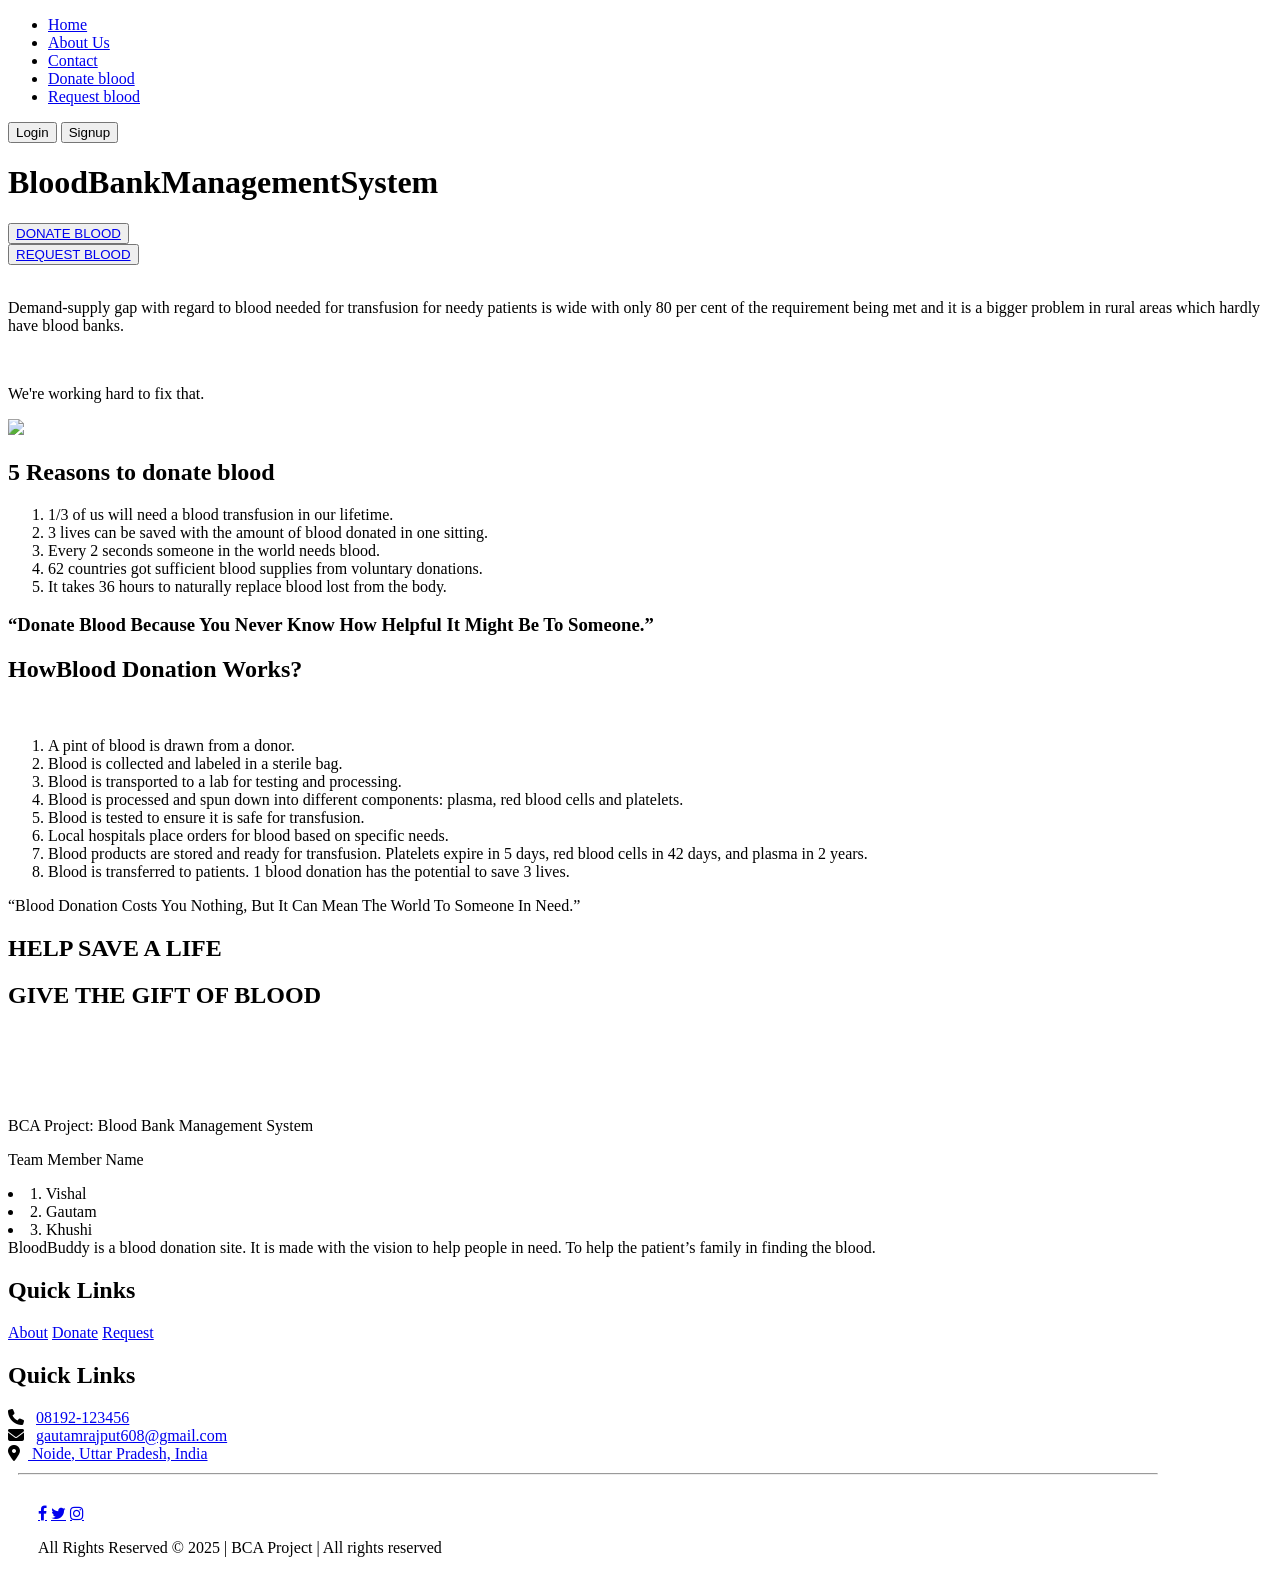
==== index.html @ 373af6b0 "Add files via upload" ====
<!DOCTYPE html>
<html lang="en">
  <head>
    <meta charset="UTF-8" />
    <meta http-equiv="X-UA-Compatible" content="IE=edge" />
    <meta name="viewport" content="width=device-width, initial-scale=1.0" />
    <title>BloodBuddy</title>
    <link rel="stylesheet" href="./css/style.css" />
   

    <!-- Font Awesome CDN  -->
    <link
      rel="stylesheet"
      href="https://cdnjs.cloudflare.com/ajax/libs/font-awesome/6.2.0/css/all.min.css"
    />
    <link
      rel="stylesheet"
      href="https://cdnjs.cloudflare.com/ajax/libs/font-awesome/4.7.0/css/font-awesome.min.css"
    />
  </head>

  <body>
    <div class="banner">
      <div class="navbar">
        <ul>
          <li><a href="#">Home</a></li>
          <li><a href="html/about.html">About Us</a></li>
          <li><a href="html/contact.html">Contact</a></li>
          <li><a href="html/donate.html">Donate blood</a></li>
          <li><a href="html/request.html">Request blood</a></li>
        </ul>
        <div></div>
        <div></div>
        <div></div>
        <div></div>

        <!--  Login button  -->
        <a href="./html/login.html"
          ><button class="button-24" role="button">Login</button></a
        >
        <a href="./html/signup.html"
          ><button class="button-24" role="button">Signup</button></a
        >
      </div>

      <div class="content">
        <h1>BloodBankManagementSystem</h1>
        <!-- <p>
          “Blood Donation Is A Small Act Of Kindness That Does Great And Big
          Wonders.”
        </p> -->

        <div>
          <button
            type="button"
            onclick="location.href='html/donate.html'"
            value="click here"
          >
            <span></span><a href="html/donate.html">DONATE BLOOD</a>
          </button>

          <div class="space"></div>

          <button
            type="button"
            onclick="location.href='html/request.html'"
            value="click here"
          >
            <span></span><a href="html/request.html">REQUEST BLOOD</a>
          </button>
          <div class="space"></div>
        </div>
      </div>
    </div>
    <br />
    <div class="firstblock">
      <div class="text">
        <p>
          Demand-supply gap with regard to blood needed for transfusion for
          needy patients is wide with only 80 per cent of the requirement being
          met and it is a bigger problem in rural areas which hardly have blood
          banks.
        </p>
        <br />
        <p>
          <span>We're working hard to fix that.</span>
        </p>
      </div>

      <div class="img-container">
        <img src="./images/donate.jpg" class="donate" />
      </div>
    </div>

    <div class="reasons-to-donate">
      <h2>5 Reasons to donate blood</h2>
      <ol>
        <li>1/3 of us will need a blood transfusion in our lifetime.</li>
        <li>
          3 lives can be saved with the amount of blood donated in one sitting.
        </li>
        <li>Every 2 seconds someone in the world needs blood.</li>
        <li>
          62 countries got sufficient blood supplies from voluntary donations.
        </li>
        <li>
          It takes 36 hours to naturally replace blood lost from the body.
        </li>
      </ol>
      <h3>
        “Donate Blood Because You Never Know How Helpful It Might Be To
        Someone.”
      </h3>
    </div>

    <div class="donated-blood">
      <h2><span>How</span>Blood Donation Works?</h2>
      <img src="./images/home02.png" alt="" />
      <ol>
        <li>A pint of blood is drawn from a donor.</li>
        <li>Blood is collected and labeled in a sterile bag.</li>
        <li>Blood is transported to a lab for testing and processing.</li>
        <li>
          Blood is processed and spun down into different components: plasma,
          red blood cells and platelets.
        </li>
        <li>Blood is tested to ensure it is safe for transfusion.</li>
        <li>Local hospitals place orders for blood based on specific needs.</li>
        <li>
          Blood products are stored and ready for transfusion. Platelets expire
          in 5 days, red blood cells in 42 days, and plasma in 2 years.
        </li>
        <li>
          Blood is transferred to patients. 1 blood donation has the potential
          to save 3 lives.
        </li>
      </ol>
    </div>

    <!-- Footer section -->
    <footer>
      <div class="data">
        <div class="slogan">
          <span>“Blood Donation Costs You Nothing,</span> But It Can Mean The
          World To Someone In Need.”
        </div>
        <div class="row">
          <div class="left">
            <h2><span>HELP SAVE A LIFE</span></h2>
            <h2>GIVE THE GIFT OF BLOOD</h2>

            <div class="empty-space"><br /><br /></div>
          </div>
          <div class="right">
            <img src="./images/blood.png" alt="" />
          </div>
        </div>
      </div>
      <div class="details">
        <div class="left">
          <br />
          <p>
          <p> BCA Project: Blood Bank Management System </p>
          <p>Team Member Name</p>
          <li>1.  Vishal</li>
          <li>2.  Gautam</li>
          <li>3.  Khushi</li>
            BloodBuddy is a blood donation site. It is made with the vision to
            help people in need. To help the patient’s family in finding the
            blood.
          </p>
        </div>
        <div class="middle">
          <h2>Quick Links</h2>
          <a href="about.html">About</a>
          <a href="donate.html">Donate</a>
          <a href="request.html">Request</a>
        </div>

        <div class="right">
          <h2>Quick Links</h2>

          <div class="phone">
            <i class="fa-solid fa-phone"></i> &nbsp;
            <a href="tel:08192-275123">08192-123456</a>
          </div>
          <div class="email">
            <i class="fa-solid fa-envelope"></i> &nbsp;
            <a href="mailto:gautamrajput608@gmail.com">gautamrajput608@gmail.com </a>
          </div>
          <div class="location">
            <i class="fa-solid fa-location-dot"></i> &nbsp;<a
              href="https://maps.app.goo.gl/kCun5JXrX1xoZ6sb9"
              target="_blank"
              rel="noopener noreferrer"
              > Noide, Uttar Pradesh, India
            </a>
          </div>
        </div>
      </div>
      <hr style="width: 90%; margin: 10px" />
      <div class="copyright" style="margin: 30px">
        <!-- Add font awesome icons -->
        <div>
          <a href="https://www.facebook.com/" class="fa fa-facebook"></a>
          <a href="https://twitter.com/" class="fa fa-twitter"></a>
          <a href="https://www.instagram.com/" class="fa fa-instagram"></a>
        </div>
        <p>All Rights Reserved © 2025 | BCA Project | All rights reserved</p>
      </div>
    </footer>
  </body>
</html>
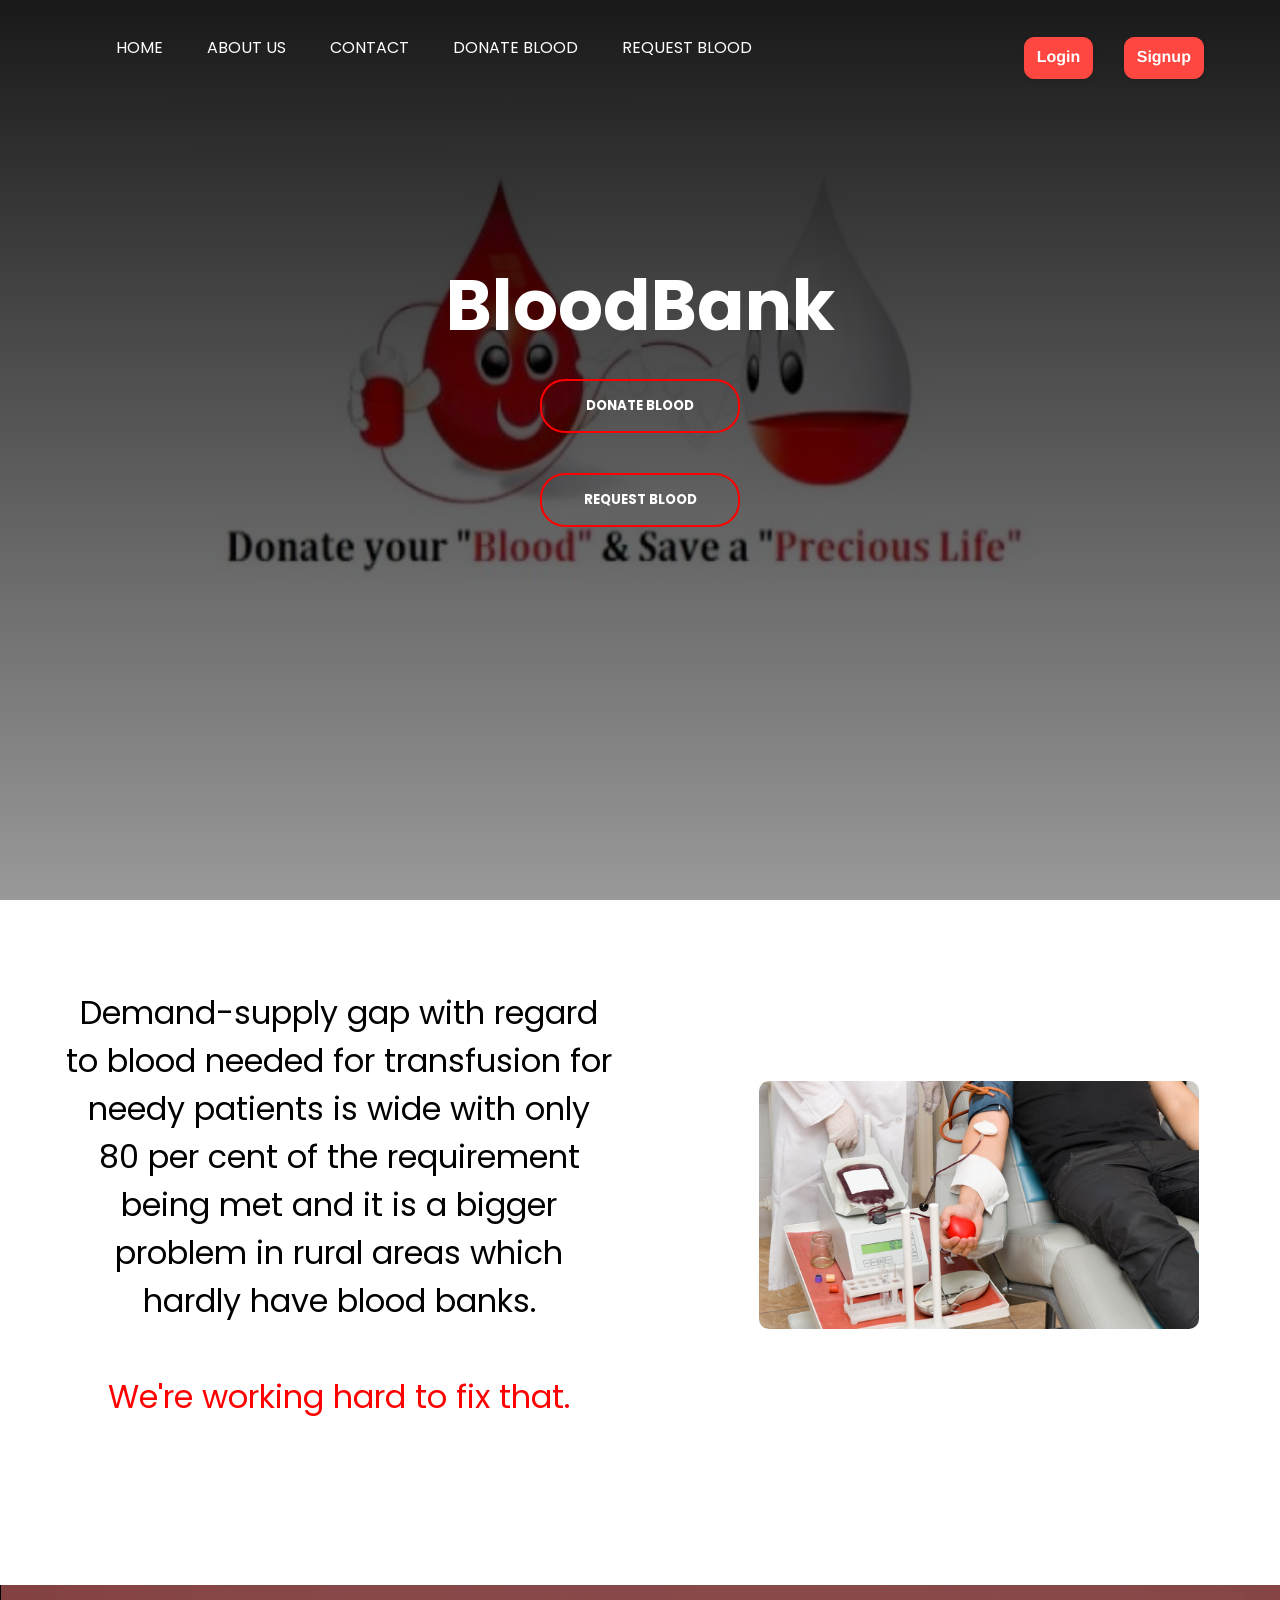
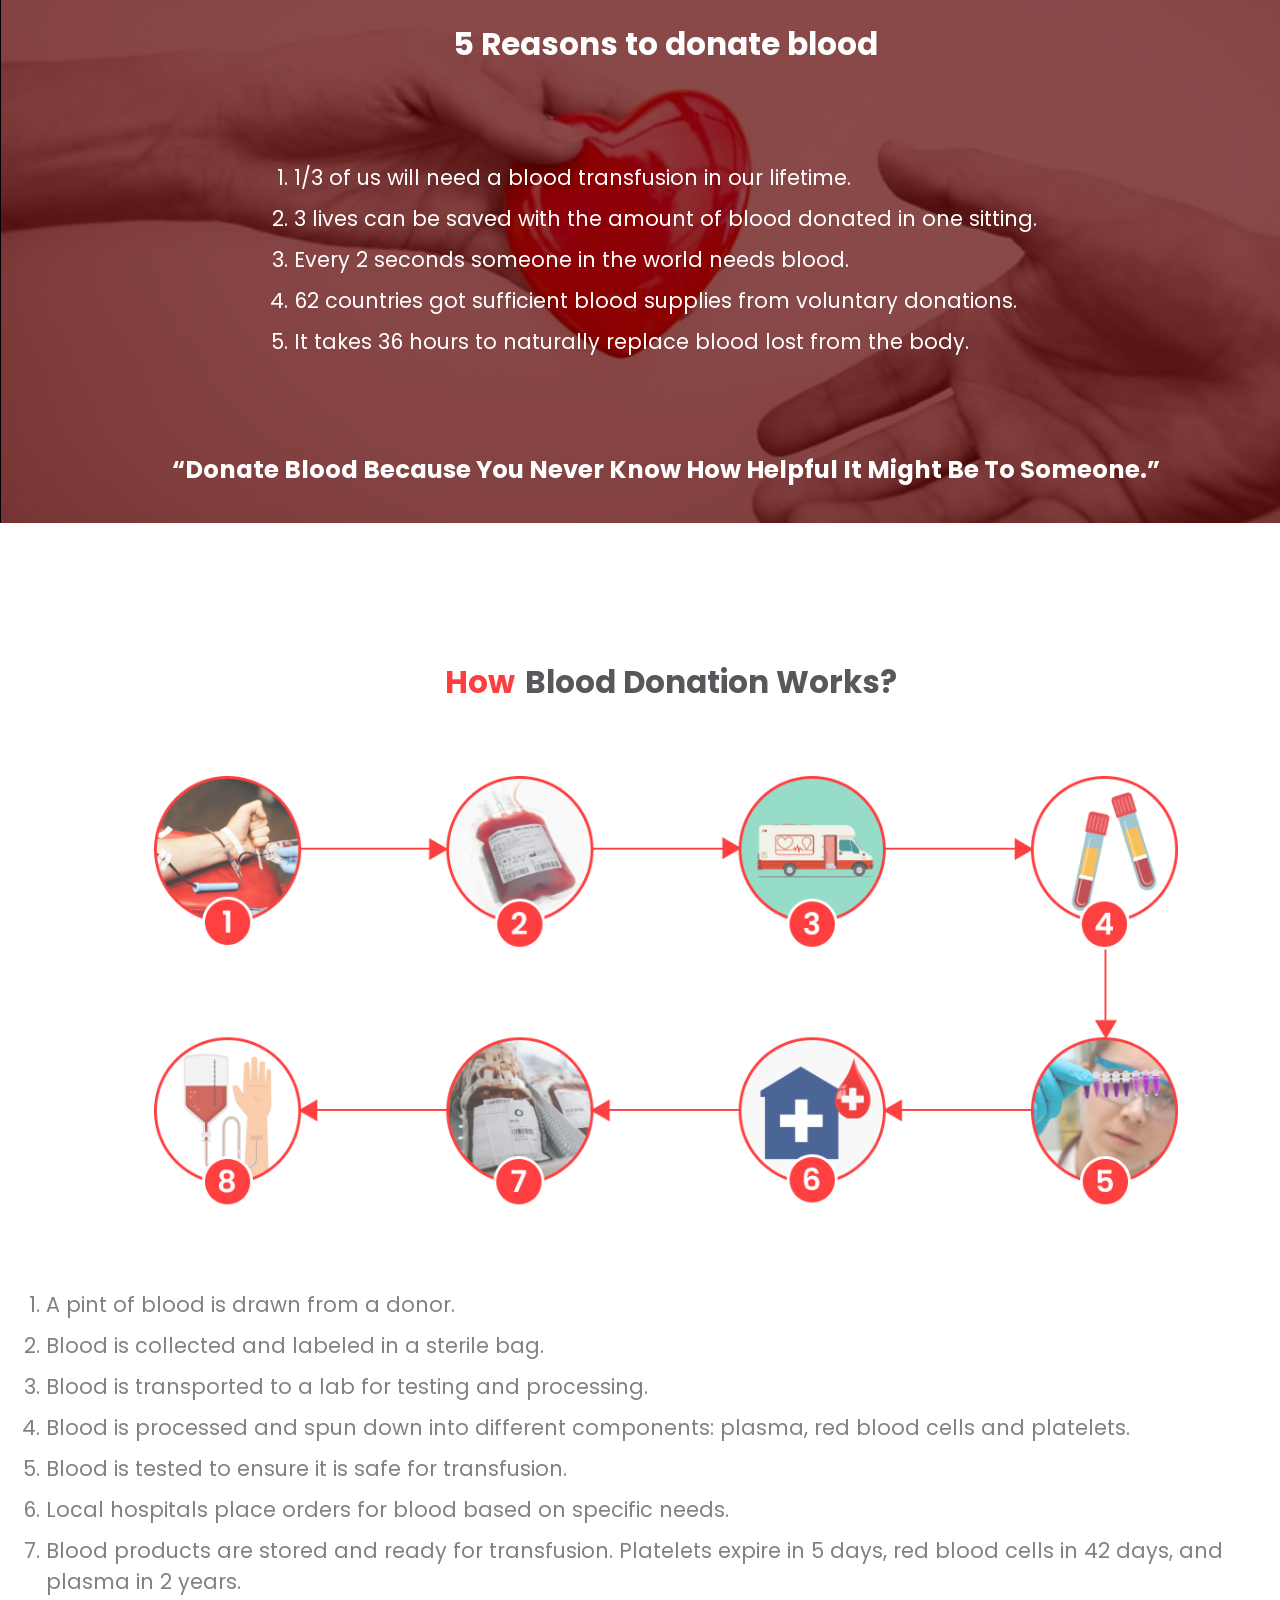
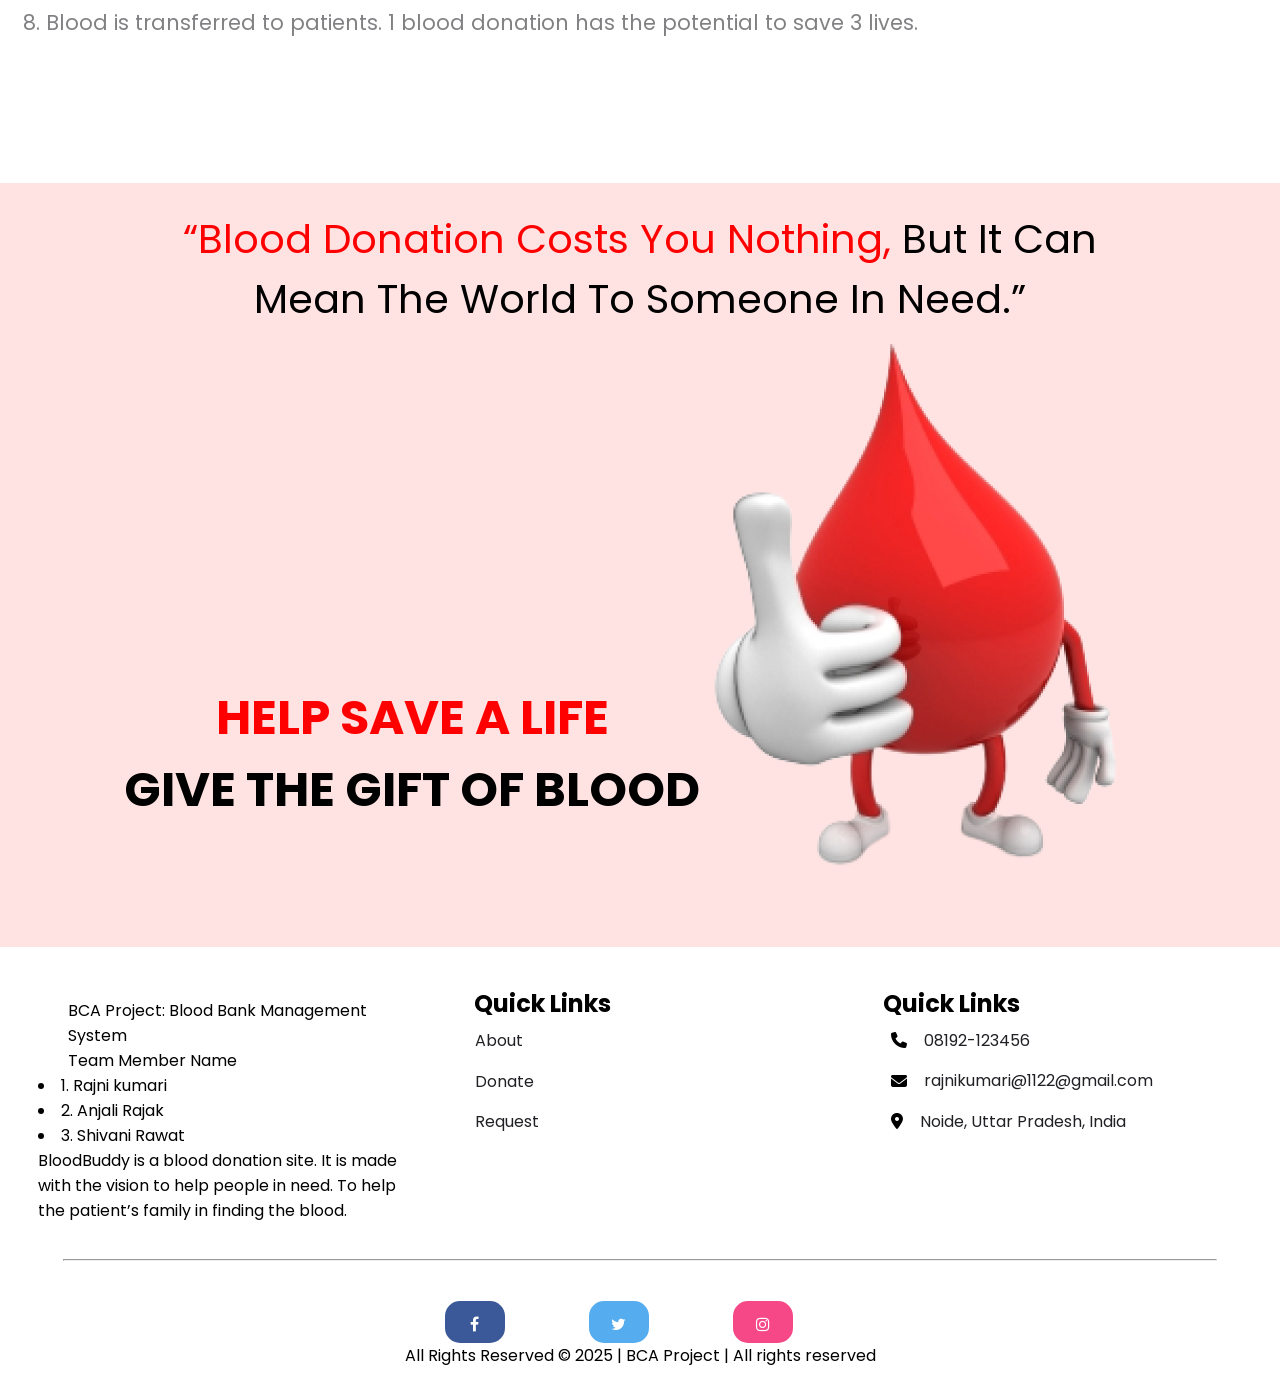
==== commit b17cc1e2: "Update index.html" ====
--- a/index.html
+++ b/index.html
@@ -44,7 +44,7 @@
       </div>
 
       <div class="content">
-        <h1>BloodBankManagementSystem</h1>
+        <h1>BloodBank</h1>
         <!-- <p>
           “Blood Donation Is A Small Act Of Kindness That Does Great And Big
           Wonders.”
@@ -162,9 +162,9 @@
           <p>
           <p> BCA Project: Blood Bank Management System </p>
           <p>Team Member Name</p>
-          <li>1.  Vishal</li>
-          <li>2.  Gautam</li>
-          <li>3.  Khushi</li>
+          <li>1.   Rajni kumari</li>
+          <li>2.  Anjali Rajak</li>
+          <li>3.  Shivani Rawat</li>
             BloodBuddy is a blood donation site. It is made with the vision to
             help people in need. To help the patient’s family in finding the
             blood.
@@ -186,7 +186,7 @@
           </div>
           <div class="email">
             <i class="fa-solid fa-envelope"></i> &nbsp;
-            <a href="mailto:gautamrajput608@gmail.com">gautamrajput608@gmail.com </a>
+            <a href="mailto:rajnikumari@1122@gmail.com">rajnikumari@1122@gmail.com </a>
           </div>
           <div class="location">
             <i class="fa-solid fa-location-dot"></i> &nbsp;<a
--- a/css/style.css
+++ b/css/style.css
@@ -0,0 +1,1172 @@
+@import url("https://fonts.googleapis.com/css2?family=Poppins:ital,wght@0,100;0,200;0,300;0,400;0,500;0,600;0,700;0,800;0,900;1,100;1,200;1,300;1,400;1,500;1,600;1,700;1,800;1,900&display=swap");
+
+* {
+  margin: 0;
+  padding: 0;
+  font-family: 'Poppins', sans-serif;
+  /* overflow-x: hidden; */
+}
+
+body {
+  overflow-x: hidden;
+}
+
+/* .banner {
+  width: 100vw;
+  height: 100vh;
+  background-image: linear-gradient(rgba(16, 15, 15, 0.9), rgba(219, 144, 144, 0.4)), url(./../images/cover\ pic.jpg);
+  background-size: cover;
+  background-position: cover;
+} */
+.banner {
+  width: 100vw;
+  height: 100vh;
+  background-image: -webkit-gradient(linear, left top, left bottom, from(rgba(0, 0, 0, 0.9)), to(rgba(0, 0, 0, 0.4))), url(../images/cover\ pic.jpg);
+  background-image: linear-gradient(rgba(0, 0, 0, 0.9), rgba(0, 0, 0, 0.4)), url(../images/cover\ pic.jpg);
+  background-size: cover;
+  background-position: cover;
+}
+
+.navbar {
+  width: 85%;
+  margin: auto;
+  padding: 35px 0;
+  display: -webkit-box;
+  display: -ms-flexbox;
+  display: flex;
+  -webkit-box-align: center;
+  -ms-flex-align: center;
+  align-items: center;
+  -webkit-box-pack: justify;
+  -ms-flex-pack: justify;
+  justify-content: space-between;
+}
+
+.navbar ul li {
+  list-style: none;
+  display: inline-block;
+  margin: 20px;
+  margin-top: -5px;
+  position: relative;
+}
+
+.navbar ul li a {
+  text-decoration: none;
+  color: #fff;
+  text-transform: uppercase;
+}
+
+.navbar ul li:after {
+  content: "";
+  height: 3px;
+  width: 0;
+  background: red;
+  position: absolute;
+  left: 0;
+  bottom: -10px;
+  -webkit-transition: 0.5s;
+  transition: 0.5s;
+}
+
+.navbar ul li:hover:after {
+  width: 100%;
+}
+
+
+
+.button-24 {
+  background: #FF4742;
+  border: 1px solid #FF4742;
+  border-radius: 10px;
+  box-shadow: rgba(0, 0, 0, 0.1) 1px 2px 4px;
+  box-sizing: border-box;
+  color: #FFFFFF;
+  cursor: pointer;
+  display: inline-block;
+  font-family: nunito,roboto,proxima-nova,"proxima nova",sans-serif;
+  font-size: 16px;
+  font-weight: 800;
+  line-height: 16px;
+  min-height: 40px;
+  outline: 0;
+  padding: 12px 12px;
+  text-align: center;
+  text-rendering: geometricprecision;
+  text-transform: none;
+  user-select: none;
+  -webkit-user-select: none;
+  touch-action: manipulation;
+  vertical-align: middle;
+  margin-right: -20px;
+  
+}
+
+.button-24:hover,
+.button-24:active {
+  background-color: initial;
+  background-position: 0 0;
+  color: #FF4742;
+}
+
+.button-24:active {
+  opacity: .5;
+}
+
+
+.content {
+  width: 100%;
+  position: absolute;
+  top: 50%;
+  -webkit-transform: translateY(-50%);
+  transform: translateY(-50%);
+  text-align: center;
+  color: #fff;
+  top: 40%;
+}
+
+.content h1 {
+  font-size: 70px;
+  margin-top: 80px;
+}
+
+.content p {
+  margin: 20px auto;
+  font-weight: 100;
+  line-height: 25px;
+  font-size: 2rem;
+}
+
+.content button {
+  width: 200px;
+  padding: 15px 0;
+  text-align: center;
+  margin: 20px 10px;
+  border-radius: 25px;
+  font-weight: bold;
+  border: 2px solid red;
+  background: transparent;
+  color: #fff;
+  cursor: pointer;
+  position: relative;
+  overflow: hidden;
+}
+
+.content span {
+  background: red;
+  height: 100%;
+  width: 0;
+  border-radius: 25px;
+  position: absolute;
+  left: 0;
+  bottom: 0;
+  z-index: -1;
+  -webkit-transition: 0.5s;
+  transition: 0.5s;
+}
+
+.content button:hover span {
+  width: 100%;
+}
+
+button:hover {
+  border: none;
+}
+
+button a {
+  text-decoration: none;
+  color: #fff;
+  text-transform: uppercase;
+}
+
+footer {
+  display: -webkit-box;
+  display: -ms-flexbox;
+  display: flex;
+  -webkit-box-orient: vertical;
+  -webkit-box-direction: normal;
+  -ms-flex-direction: column;
+  flex-direction: column;
+  -webkit-box-align: center;
+  -ms-flex-align: center;
+  align-items: center;
+}
+
+footer .data {
+  background-color: rgba(255, 0, 0, 0.11);
+  width: 100%;
+  padding: 2%;
+  display: -webkit-box;
+  display: -ms-flexbox;
+  display: flex;
+  -webkit-box-orient: vertical;
+  -webkit-box-direction: normal;
+  -ms-flex-direction: column;
+  flex-direction: column;
+  -webkit-box-align: center;
+  -ms-flex-align: center;
+  align-items: center;
+}
+
+footer .data .slogan {
+  font-size: 2.5rem;
+  width: 80%;
+  text-align: center;
+}
+
+footer .data .slogan span {
+  color: red;
+}
+
+footer .data .row {
+  display: -webkit-box;
+  display: -ms-flexbox;
+  display: flex;
+}
+
+footer .data .row .left {
+  -ms-flex-item-align: end;
+  align-self: flex-end;
+  display: -webkit-box;
+  display: -ms-flexbox;
+  display: flex;
+  -webkit-box-orient: vertical;
+  -webkit-box-direction: normal;
+  -ms-flex-direction: column;
+  flex-direction: column;
+  -webkit-box-align: center;
+  -ms-flex-align: center;
+  align-items: center;
+  width: 60%;
+  font-size: 2rem;
+}
+
+footer .data .row .left span {
+  color: red;
+}
+
+
+footer .details {
+  display: -webkit-box;
+  display: -ms-flexbox;
+  display: flex;
+  width: 100%;
+  -ms-flex-pack: distribute;
+  justify-content: space-around;
+}
+
+footer .details .left {
+  width: 30%;
+  display: -webkit-box;
+  display: -ms-flexbox;
+  display: flex;
+  -webkit-box-orient: vertical;
+  -webkit-box-direction: normal;
+  -ms-flex-direction: column;
+  flex-direction: column;
+  padding: 2%;
+}
+
+footer .details .left img {
+  width: 20%;
+  height: auto;
+}
+
+footer .details .left p {
+  margin-left: 30px;
+}
+
+footer .details .middle,
+footer .details .right {
+  width: 30%;
+  margin-top: 3%;
+  display: -webkit-box;
+  display: -ms-flexbox;
+  display: flex;
+  -webkit-box-orient: vertical;
+  -webkit-box-direction: normal;
+  -ms-flex-direction: column;
+  flex-direction: column;
+
+}
+
+footer .details .middle a,
+footer .details .right a {
+  padding: 2%;
+  padding-left: 1.3px;
+  color: #202125;
+  text-decoration: none;
+  text-align: left;
+ 
+ 
+}
+
+footer .details .middle div,
+footer .details .right div {
+  padding: 2%;
+  padding-left: 2%;
+}
+
+footer .details .middle div a,
+footer .details .right div a {
+  padding-left: 5px;
+}
+
+
+@media screen and (max-width: 500px) {
+  footer .data .slogan {
+    font-size: 1rem;
+    width: 100%;
+  }
+
+  footer .data .row {
+    -webkit-box-orient: vertical;
+    -webkit-box-direction: reverse;
+    -ms-flex-direction: column-reverse;
+    flex-direction: column-reverse;
+    -webkit-box-pack: center;
+    -ms-flex-pack: center;
+    justify-content: center;
+  }
+
+  footer .data .row .left {
+    -ms-flex-item-align: start;
+    align-self: flex-start;
+    display: -webkit-box;
+    display: -ms-flexbox;
+    display: flex;
+    -webkit-box-orient: vertical;
+    -webkit-box-direction: normal;
+    -ms-flex-direction: column;
+    flex-direction: column;
+    -webkit-box-align: center;
+    -ms-flex-align: center;
+    align-items: center;
+    width: 100%;
+    font-size: 1rem;
+  }
+
+  footer .data .row .left button {
+    display: -webkit-box;
+    display: -ms-flexbox;
+    display: flex;
+    -webkit-box-orient: vertical;
+    -webkit-box-direction: normal;
+    -ms-flex-direction: column;
+    flex-direction: column;
+  }
+
+  footer .data .row .right {
+    text-align: center;
+  }
+
+  footer .data .row .right img {
+    height: 200px;
+  }
+
+ 
+
+  footer .details {
+    -webkit-box-orient: vertical;
+    -webkit-box-direction: normal;
+    -ms-flex-direction: column;
+    flex-direction: column;
+  }
+
+  footer .details .left,
+  footer .details .right,
+  footer .details .middle {
+    width: 90%;
+    margin: 5%;
+  }
+}
+
+.firstblock {
+  width: 100%;
+  height: -webkit-max-content;
+  height: -moz-max-content;
+  height: max-content;
+  display: -webkit-box;
+  display: -ms-flexbox;
+  display: flex;
+}
+
+.firstblock .text {
+  width: 50%;
+  padding: 5%;
+  display: -webkit-box;
+  display: -ms-flexbox;
+  display: flex;
+  -webkit-box-orient: vertical;
+  -webkit-box-direction: normal;
+  -ms-flex-direction: column;
+  flex-direction: column;
+  -webkit-box-pack: center;
+  -ms-flex-pack: center;
+  justify-content: center;
+  -webkit-box-align: center;
+  -ms-flex-align: center;
+  align-items: center;
+  text-align: center;
+  font-size: 2rem;
+}
+
+.firstblock .text span {
+  color: red;
+}
+
+.firstblock .img-container {
+  width: 50%;
+  padding: 2%;
+  display: -webkit-box;
+  display: -ms-flexbox;
+  display: flex;
+  -webkit-box-pack: center;
+  -ms-flex-pack: center;
+  justify-content: center;
+  -webkit-box-align: center;
+  -ms-flex-align: center;
+  align-items: center;
+}
+
+.firstblock .img-container img {
+  width: 80%;
+  height: auto;
+  border-radius: 10px;
+}
+
+.reasons-to-donate {
+  background: url(./../images/homeBanner.png) no-repeat center;
+  background-size: cover;
+  display: -webkit-box;
+  display: -ms-flexbox;
+  display: flex;
+  -webkit-box-orient: vertical;
+  -webkit-box-direction: normal;
+  -ms-flex-direction: column;
+  flex-direction: column;
+  width: 100vw;
+  -webkit-box-align: center;
+  -ms-flex-align: center;
+  align-items: center;
+  padding: 2%;
+  color: white;
+  font-size: 1.3rem;
+  margin-top: 100px;
+}
+
+.reasons-to-donate * {
+  margin: 10px;
+}
+
+.reasons-to-donate ol {
+  padding: 5% 0;
+}
+
+.donated-blood {
+  display: -webkit-box;
+  display: -ms-flexbox;
+  display: flex;
+  width: 100vw;
+  -webkit-box-orient: vertical;
+  -webkit-box-direction: normal;
+  -ms-flex-direction: column;
+  flex-direction: column;
+  -webkit-box-align: center;
+  -ms-flex-align: center;
+  align-items: center;
+  margin: 100px 0;
+  padding: 2%;
+  font-size: 1.3rem;
+  color: #202125;
+  opacity: .75;
+}
+
+.donated-blood span {
+  color: red;
+}
+
+.donated-blood * {
+  margin: 10px;
+}
+
+.donated-blood ol {
+  padding: 0;
+  opacity: .75;
+}
+
+.donated-blood img {
+  width: 80%;
+  margin: 60px 0;
+  opacity: 1;
+}
+
+@media screen and (max-width: 500px) {
+  .firstblock {
+    -webkit-box-orient: vertical;
+    -webkit-box-direction: reverse;
+    -ms-flex-direction: column-reverse;
+    flex-direction: column-reverse;
+    padding: 0;
+  }
+
+  .firstblock .text {
+    width: 90%;
+    padding: 0;
+    font-size: 1.2rem;
+    margin: 5%;
+  }
+
+  .firstblock .img-container {
+    width: 100%;
+    height: auto;
+  }
+
+  .firstblock .img-container img {
+    width: 80%;
+  }
+}
+
+
+/* About Page */
+.container {
+  -webkit-box-sizing: border-box;
+  box-sizing: border-box;
+  display: -webkit-box;
+  display: -ms-flexbox;
+  display: flex;
+  -webkit-box-orient: vertical;
+  -webkit-box-direction: normal;
+  -ms-flex-direction: column;
+  flex-direction: column;
+  width: 95%;
+  padding: 2% 5%;
+  margin: 2%;
+  border: 2px solid rgba(255, 0, 0, 0.5);
+  border-radius: 10px;
+  color: #202125;
+  font-weight: 400;
+}
+
+.container .title {
+  font-size: 2.1rem;
+  font-weight: 500;
+  text-align: center;
+  margin: 30px 0;
+  color: red;
+}
+
+.container hr {
+  margin: 0 0 45px 0;
+  opacity: .3;
+}
+
+.container .compatibility-chart {
+  -ms-flex-item-align: center;
+  -ms-grid-row-align: center;
+  align-self: center;
+  max-width: 90%;
+}
+
+.container .compatibility-chart img {
+  max-width: 100%;
+}
+
+.container p {
+  opacity: .75;
+}
+
+.container ul,
+.container ol {
+  padding: 40px;
+}
+
+.container ul li,
+.container ol li {
+  opacity: .75;
+  padding: 5px 0px;
+}
+
+#about-banner,
+#contact-banner,
+#request-banner,
+#donate-banner {
+  width: 100%;
+  height: 80vh;
+  /* background-image: -webkit-gradient(linear, left top, left bottom, from(rgba(0, 0, 0, 0.9)), to(rgba(0, 0, 0, 0.4))), url(./../images/background.jpg); */
+  background-image: linear-gradient(rgba(0, 0, 0, 0.9), rgba(0, 0, 0, 0.4)), url(../images/background.jpg);
+  background-size: cover;
+  background-position: cover;
+}
+
+.contact-us-content {
+  -webkit-box-sizing: border-box;
+  box-sizing: border-box;
+  display: -webkit-box;
+  display: -ms-flexbox;
+  display: flex;
+  width: 95%;
+  padding: 2% 5%;
+  margin: 2%;
+  border: 2px solid rgba(255, 0, 0, 0.5);
+  border-radius: 10px;
+  color: #202125;
+  font-weight: 400;
+}
+
+.contact-us-content .left-items,
+.contact-us-content .right-items {
+  width: 50%;
+  padding: 2%;
+  display: -webkit-box;
+  display: -ms-flexbox;
+  display: flex;
+  -webkit-box-orient: vertical;
+  -webkit-box-direction: normal;
+  -ms-flex-direction: column;
+  flex-direction: column;
+  -webkit-box-pack: center;
+  -ms-flex-pack: center;
+  justify-content: center;
+  -webkit-box-align: center;
+  -ms-flex-align: center;
+  align-items: center;
+  font-size: 1.5rem;
+}
+
+.contact-us-content .left-items {
+  opacity: .75;
+}
+
+.contact-us-content .left-items * {
+  margin: 20px 0;
+}
+
+.contact-us-content .left-items a {
+  text-decoration: none;
+  color: inherit;
+}
+
+.contact-us-content .left-items .details i {
+  margin: 0;
+}
+
+.contact-us-content .right-items form {
+  display: -webkit-box;
+  display: -ms-flexbox;
+  display: flex;
+  -webkit-box-orient: vertical;
+  -webkit-box-direction: normal;
+  -ms-flex-direction: column;
+  flex-direction: column;
+  font-size: 1.2rem;
+  width: 50%;
+}
+
+.contact-us-content .right-items form label {
+  opacity: .75;
+}
+
+.contact-us-content .right-items form input,
+.contact-us-content .right-items form textarea {
+  margin: 10px 0 15px 0;
+  border: 1.5px solid rgba(32, 33, 37, 0.3);
+  padding: 5px;
+  width: 90%;
+  border-radius: 6px;
+  opacity: .75;
+}
+
+.contact-us-content .right-items form textarea {
+  max-width: 100%;
+}
+
+.contact-us-content .right-items form button {
+  margin: 30px 0 0 0;
+  background-color: red;
+  color: white;
+  border: none;
+  padding: 10px 20px;
+  /* width: -webkit-max-content;
+  width: -moz-max-content;
+  width: max-content; */
+  width: 60%;
+  border-radius: 20px;
+  margin-left: 41px;
+  
+}
+
+@media screen and (max-width: 500px) {
+  .contact-us-content {
+    -webkit-box-orient: vertical;
+    -webkit-box-direction: normal;
+    -ms-flex-direction: column;
+    flex-direction: column;
+  }
+
+  .contact-us-content .left-items,
+  .contact-us-content .right-items {
+    width: 100%;
+    font-size: 1.2rem;
+  }
+
+  .contact-us-content .left-items * {
+    margin: 15px 0;
+  }
+
+  .contact-us-content .right-items {
+    padding: 0;
+    -webkit-box-pack: center;
+    -ms-flex-pack: center;
+    justify-content: center;
+  }
+
+  .contact-us-content .right-items form {
+    width: 80%;
+  }
+
+  .contact-us-content .right-items form input,
+  .contact-us-content .right-items form textarea {
+    margin: 5px 0 10px 0;
+    padding: 10px 2.5%;
+    max-width: 95%;
+  }
+}
+
+.request-container {
+  display: -webkit-box;
+  display: -ms-flexbox;
+  display: flex;
+}
+
+.request-container .left-image,
+.request-container .request-form {
+  padding: 2%;
+  display: -webkit-box;
+  display: -ms-flexbox;
+  display: flex;
+  -webkit-box-orient: vertical;
+  -webkit-box-direction: normal;
+  -ms-flex-direction: column;
+  flex-direction: column;
+  -webkit-box-pack: center;
+  -ms-flex-pack: center;
+  justify-content: center;
+  -webkit-box-align: center;
+  -ms-flex-align: center;
+  align-items: center;
+  font-size: 1.5rem;
+}
+
+.request-container .left-image {
+  width: 50%;
+}
+
+.request-container .left-image img {
+  max-width: 80%;
+  height: auto;
+  border-radius: 10px;
+}
+
+.request-container .request-form {
+  width: 30%;
+  margin: 5%;
+  -webkit-box-sizing: border-box;
+  box-sizing: border-box;
+  border: 2px solid rgba(255, 0, 0, 0.5);
+  border-radius: 10px;
+  padding: 4%;
+}
+
+.request-container .request-form form {
+  display: -webkit-box;
+  display: -ms-flexbox;
+  display: flex;
+  -webkit-box-orient: vertical;
+  -webkit-box-direction: normal;
+  -ms-flex-direction: column;
+  flex-direction: column;
+  font-size: 1.2rem;
+  width: 100%;
+}
+
+.request-container .request-form form h2 {
+  color: red;
+}
+
+.request-container .request-form form label {
+  opacity: .75;
+}
+
+.request-container .request-form form input,
+.request-container .request-form form textarea,
+.request-container .request-form form select {
+  height: 30px;
+  margin: 10px 0 15px 0;
+  border: 1.5px solid rgba(32, 33, 37, 0.3);
+  padding: 5px;
+  width: 90%;
+  border-radius: 6px;
+  opacity: .75;
+}
+
+.request-container .request-form form select {
+  width: 103%;
+  height: 40px;
+  background-color: white;
+  -webkit-box-shadow: none;
+  box-shadow: none;
+}
+
+.request-container .request-form form textarea {
+  max-width: 100%;
+}
+
+.request-container .request-form form button {
+  margin: 30px 0 0 0 ;
+  background-color: red;
+  color: white;
+  border: none;
+  padding: 15px 20px;
+  border-radius: 20px;
+  
+}
+
+.configuration {
+  display: -webkit-box;
+  display: -ms-flexbox;
+  display: flex;
+  visibility: hidden;
+  -webkit-box-orient: vertical;
+  -webkit-box-direction: normal;
+  -ms-flex-direction: column;
+  flex-direction: column;
+  -webkit-box-align: center;
+  -ms-flex-align: center;
+  align-items: center;
+  border: 2px solid rgba(255, 0, 0, 0.5);
+  width: 80%;
+  margin: 0 9%;
+  border-radius: 10px;
+}
+
+.configuration .title {
+  font-size: 2.1rem;
+  font-weight: 500;
+  text-align: center;
+  margin: 30px 0;
+  color: red;
+}
+
+.configuration form {
+  padding: 2.5%;
+  font-size: 1.2rem;
+  width: 95%;
+  display: -webkit-box;
+  display: -ms-flexbox;
+  display: flex;
+  -webkit-box-orient: vertical;
+  -webkit-box-direction: normal;
+  -ms-flex-direction: column;
+  flex-direction: column;
+  -webkit-box-align: center;
+  -ms-flex-align: center;
+  align-items: center;
+}
+
+.configuration form .form-content {
+  -ms-flex-item-align: center;
+  align-self: center;
+  display: -webkit-box;
+  display: -ms-flexbox;
+  display: flex;
+  width: 100%;
+}
+
+.configuration form .form-content .left,
+.configuration form .form-content .right {
+  margin: 0 10%;
+  width: 60%;
+}
+
+.configuration form input {
+  height: 30px;
+  margin: 10px 0 15px 0;
+  border: 1.5px solid rgba(32, 33, 37, 0.3);
+  padding: 5px;
+  width: 85%;
+  border-radius: 6px;
+  opacity: .75;
+}
+
+.configuration button {
+  margin: 30px 0 0 0;
+  background-color: red;
+  color: white;
+  border: none;
+  padding: 10px 40px;
+  width: -webkit-max-content;
+  width: -moz-max-content;
+  width: max-content;
+  border-radius: 20px;
+  font-size: 1.3rem;
+}
+
+@media screen and (max-width: 500px) {
+  .request-container {
+    -webkit-box-orient: vertical;
+    -webkit-box-direction: normal;
+    -ms-flex-direction: column;
+    flex-direction: column;
+    -webkit-box-align: center;
+    -ms-flex-align: center;
+    align-items: center;
+  }
+
+  .request-container .left-image {
+    width: 80%;
+  }
+
+  .request-container .request-form {
+    width: 90%;
+    -webkit-box-sizing: border-box;
+    box-sizing: border-box;
+    border: 2px solid rgba(255, 0, 0, 0.5);
+    border-radius: 10px;
+    padding: 2%;
+    -webkit-box-align: start;
+    -ms-flex-align: start;
+    align-items: flex-start;
+  }
+
+  .request-container .request-form form {
+    padding: 2.5%;
+    font-size: 1.2rem;
+    width: 95%;
+  }
+
+  .request-container .request-form form input,
+  .request-container .request-form form textarea,
+  .request-container .request-form form select {
+    height: 30px;
+    margin: 10px 0 15px 0;
+    border: 1.5px solid rgba(32, 33, 37, 0.3);
+    padding: 5px;
+    width: 85%;
+    border-radius: 6px;
+    opacity: .75;
+  }
+
+  .request-container .request-form form select {
+    width: 90%;
+  }
+
+  .configuration {
+    width: 70%;
+    margin: 4%;
+    padding: 10%;
+  }
+
+  .configuration .title {
+    font-size: 2.1rem;
+    font-weight: 500;
+    text-align: center;
+    margin: 30px 0;
+    color: red;
+  }
+
+  .configuration form .form-content {
+    -webkit-box-orient: vertical;
+    -webkit-box-direction: normal;
+    -ms-flex-direction: column;
+    flex-direction: column;
+  }
+
+  .configuration form .form-content .left,
+  .configuration form .form-content .right {
+    margin: 0;
+    width: 100%;
+  }
+
+  .configuration form input {
+    width: 90%;
+  }
+}
+
+.peronsal-info,
+.medical-info {
+  border: 2px solid rgba(255, 0, 0, 0.5);
+  border-radius: 10px;
+  display: -webkit-box;
+  display: -ms-flexbox;
+  display: flex;
+  -webkit-box-orient: vertical;
+  -webkit-box-direction: normal;
+  -ms-flex-direction: column;
+  flex-direction: column;
+  width: 90%;
+  margin: 2.5%;
+  padding: 2%;
+  -webkit-box-align: center;
+  -ms-flex-align: center;
+  align-items: center;
+}
+
+.peronsal-info .title,
+.medical-info .title {
+  font-size: 2.1rem;
+  font-weight: 500;
+  text-align: center;
+  margin: 30px 0;
+  color: red;
+}
+
+.peronsal-info form,
+.medical-info form {
+  width: 100%;
+  display: -webkit-box;
+  display: -ms-flexbox;
+  display: flex;
+  -webkit-box-orient: vertical;
+  -webkit-box-direction: normal;
+  -ms-flex-direction: column;
+  flex-direction: column;
+  -webkit-box-align: center;
+  -ms-flex-align: center;
+  align-items: center;
+  font-size: 1.2rem;
+}
+
+.peronsal-info form .form-items,
+.medical-info form .form-items {
+  width: 100%;
+  display: -webkit-box;
+  display: -ms-flexbox;
+  display: flex;
+  -webkit-box-pack: center;
+  -ms-flex-pack: center;
+  justify-content: center;
+}
+
+.peronsal-info form .form-items .left,
+.peronsal-info form .form-items .right,
+.medical-info form .form-items .left,
+.medical-info form .form-items .right {
+  width: 50%;
+  padding: 2% 10%;
+  display: -webkit-box;
+  display: -ms-flexbox;
+  display: flex;
+  -webkit-box-orient: vertical;
+  -webkit-box-direction: normal;
+  -ms-flex-direction: column;
+  flex-direction: column;
+}
+
+.peronsal-info form .form-items label,
+.medical-info form .form-items label {
+  opacity: .75;
+}
+
+.peronsal-info form .form-items input,
+.peronsal-info form .form-items textarea,
+.peronsal-info form .form-items select,
+.medical-info form .form-items input,
+.medical-info form .form-items textarea,
+.medical-info form .form-items select {
+  height: 40px;
+  margin: 10px 0 15px 0;
+  border: 1.5px solid rgba(32, 33, 37, 0.3);
+  padding: 5px;
+  width: 100%;
+  border-radius: 6px;
+  opacity: .75;
+}
+
+.peronsal-info form button,
+.medical-info form button {
+  margin: 30px 0 0 0;
+  background-color: red;
+  color: white;
+  border: none;
+  padding: 10px 40px;
+  width: 20%;
+  border-radius: 20px;
+  font-size: 1.3rem;
+}
+
+.medical-info {
+  display: none;
+}
+
+@media screen and (max-width: 500px) {
+
+  .peronsal-info form,
+  .medical-info form {
+    width: 100%;
+    display: -webkit-box;
+    display: -ms-flexbox;
+    display: flex;
+    -webkit-box-orient: vertical;
+    -webkit-box-direction: normal;
+    -ms-flex-direction: column;
+    flex-direction: column;
+    -webkit-box-align: center;
+    -ms-flex-align: center;
+    align-items: center;
+    font-size: 1.2rem;
+    overflow: hidden;
+  }
+
+  .peronsal-info form .form-items,
+  .medical-info form .form-items {
+    width: 100%;
+    -webkit-box-orient: vertical;
+    -webkit-box-direction: normal;
+    -ms-flex-direction: column;
+    flex-direction: column;
+    -webkit-box-pack: center;
+    -ms-flex-pack: center;
+    justify-content: center;
+  }
+
+  .peronsal-info form .form-items .left,
+  .peronsal-info form .form-items .right,
+  .medical-info form .form-items .left,
+  .medical-info form .form-items .right {
+    width: 80%;
+  }
+}
+
+.fa {
+  padding: 15px;
+  font-size: 30px;
+  width: 30px;
+  height: 12px;
+  text-align: center;
+  text-decoration: none;
+  margin-left: 40px;
+  margin-right: 40px;
+  border-radius: 15px;
+ 
+ 
+}
+
+.fa:hover {
+    opacity: 0.7;
+}
+
+.fa-facebook {
+  background: #3B5998;
+  color: white;
+  
+}
+
+.fa-twitter {
+  background: #55ACEE;
+  color: white;
+}
+
+.fa-instagram {
+  background: #f64787;
+  color: white;
+}
